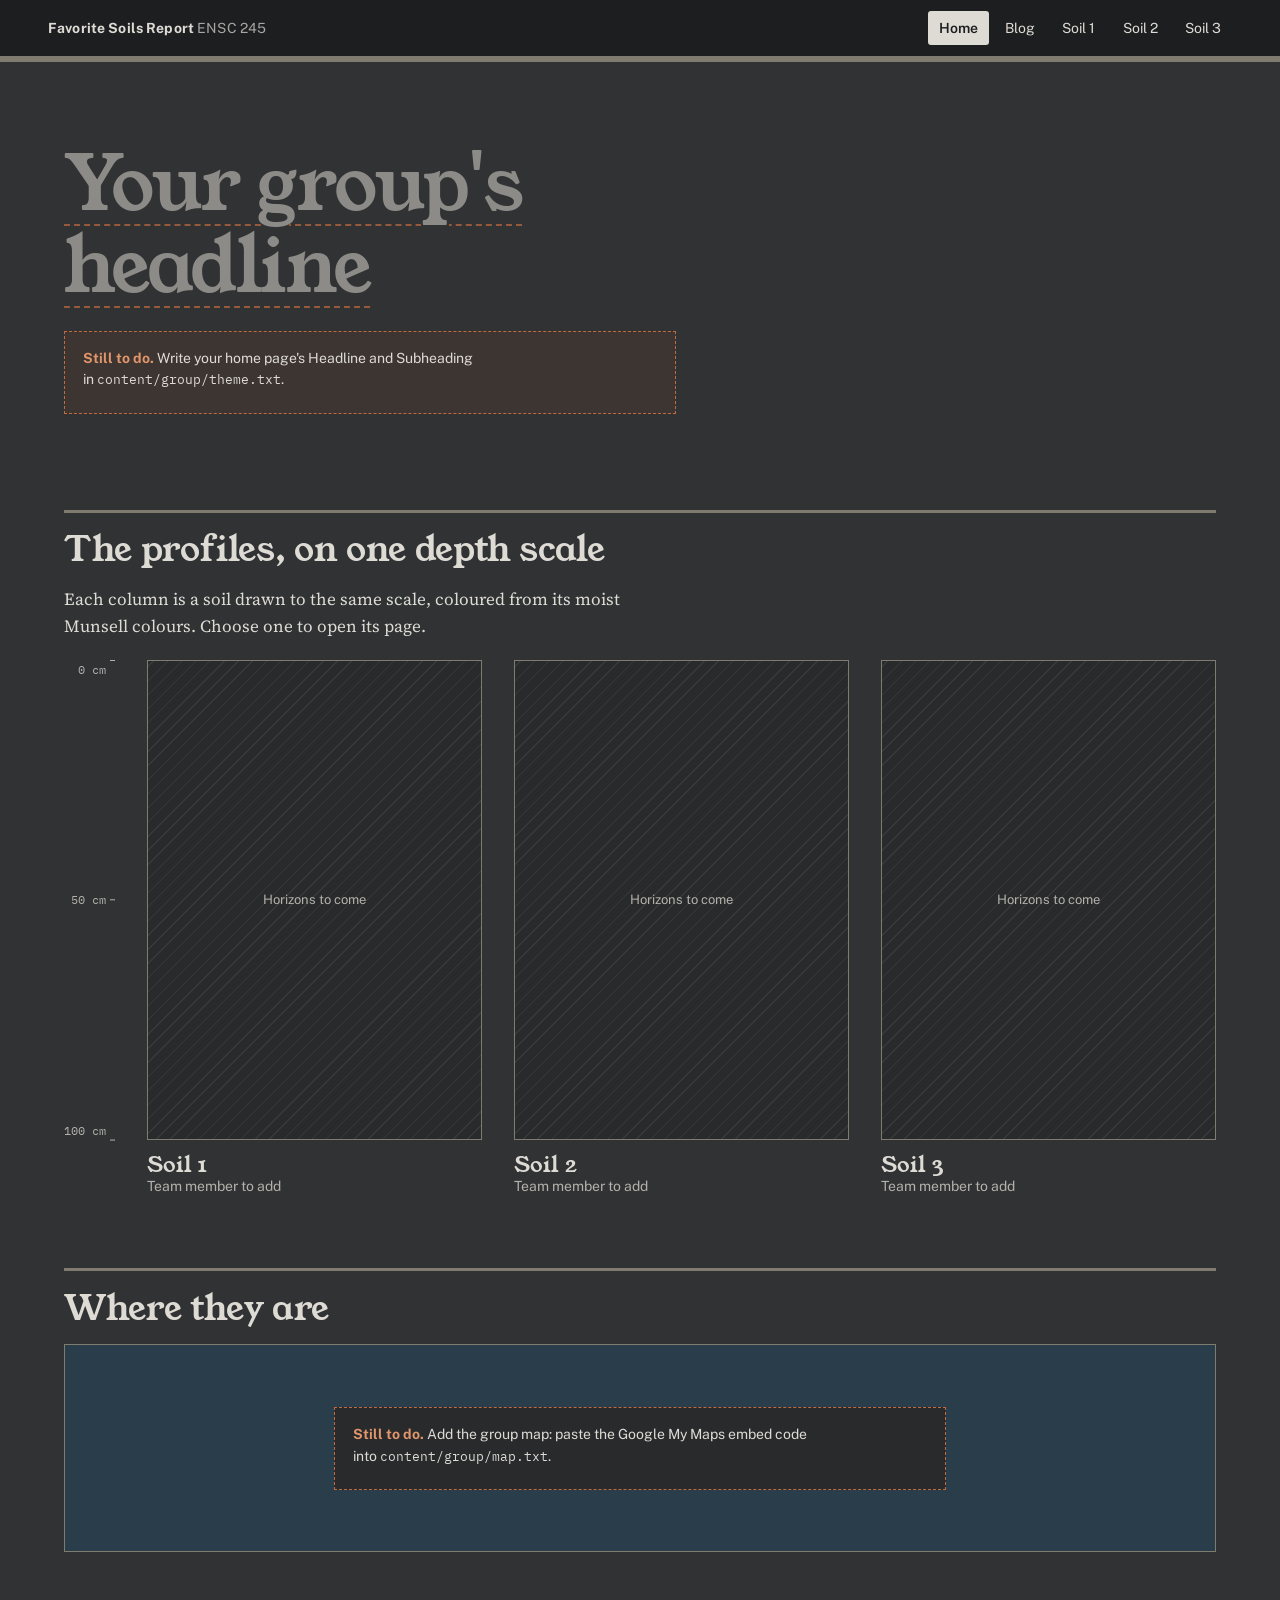
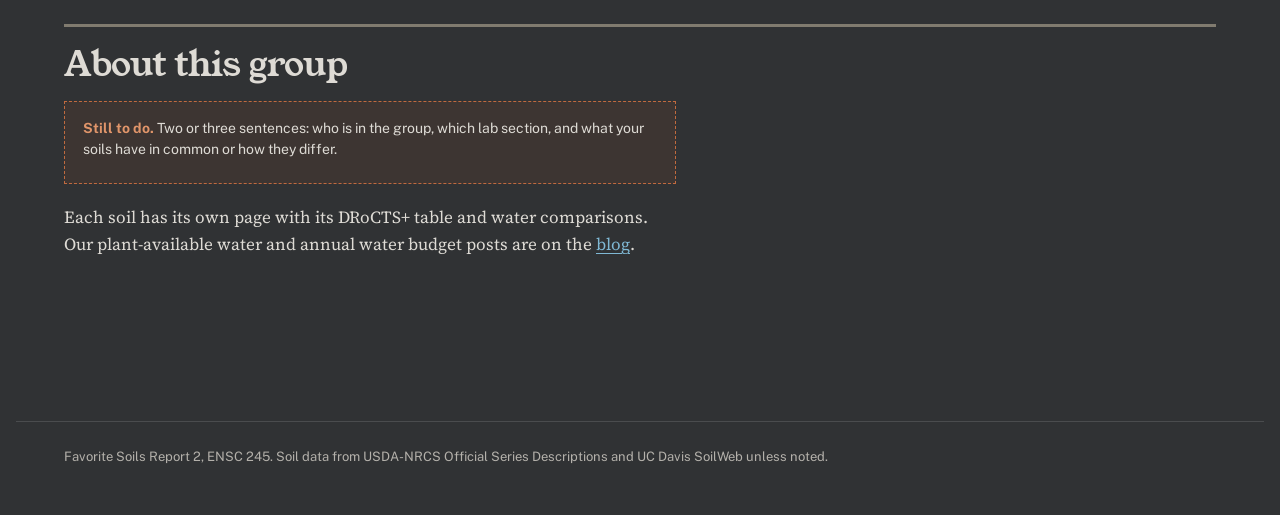
==== index.html @ afa5ed06 "Favorite Soils Report site template A blank, ready-to-use site for the ENSC 245 Favorite Soils Repor" ====
<!doctype html>
<html lang="en">
<head>
  <meta charset="utf-8">
  <meta name="viewport" content="width=device-width, initial-scale=1">
  <meta name="color-scheme" content="dark">
  <!-- The site is already dark; this asks the Dark Reader extension not to recolour it, so soil colours stay true. -->
  <meta name="darkreader-lock">
  <title>Favorite Soils Report | ENSC 245</title>
  <meta name="description" content="A group field guide to three favorite soils and their water, for ENSC 245.">
  <link rel="preconnect" href="https://fonts.googleapis.com">
  <link rel="preconnect" href="https://fonts.gstatic.com" crossorigin>
  <link rel="stylesheet" href="https://fonts.googleapis.com/css2?family=IBM+Plex+Mono:wght@400;500&family=Public+Sans:wght@400;500;600;700&family=Source+Serif+4:ital,opsz,wght@0,8..60,400;0,8..60,600;1,8..60,400&family=Young+Serif&display=swap">
  <link rel="stylesheet" href="css/site.css">
</head>
<body>
  <!-- You do not need to edit this file. The writing lives in the "content" folder. See README.md. -->
  <a class="skip" href="#main">Skip to content</a>
  <header class="masthead">
    <a class="site" href="index.html">Favorite Soils Report <span>ENSC 245</span></a>
    <nav aria-label="Site">
      <ul>
        <li><a href="index.html" aria-current="page">Home</a></li>
        <li><a href="blog.html">Blog</a></li>
        <li><a href="soil-1.html">Soil 1</a></li>
        <li><a href="soil-2.html">Soil 2</a></li>
        <li><a href="soil-3.html">Soil 3</a></li>
      </ul>
    </nav>
  </header>

  <main id="main">
    <div class="opener">
      <!-- Filled in from Headline and Subheading in content/group/theme.txt by js/theme.js. -->
      <h1 data-headline hidden></h1>
      <p class="lede" data-subheading hidden></p>
    </div>

    <section aria-labelledby="profiles">
      <h2 id="profiles">The profiles, on one depth scale</h2>
      <p>Each column is a soil drawn to the same scale, coloured from its moist Munsell colours. Choose one to open its page.</p>
      <div class="cores" data-cores></div>
    </section>

    <section aria-labelledby="where">
      <h2 id="where">Where they are</h2>
      <div class="map" data-map>
        <div class="todo"><p><strong>Still to do.</strong> Add the group map: paste the Google My Maps embed code into <code>content/group/map.txt</code>.</p></div>
      </div>
    </section>

    <section aria-labelledby="group">
      <h2 id="group">About this group</h2>
      <div data-about></div>
    </section>
  </main>

  <footer class="footer">
    Favorite Soils Report 2, ENSC 245. Soil data from USDA-NRCS Official Series Descriptions and UC Davis SoilWeb unless noted.
  </footer>
  <noscript><p style="padding:1rem">This site needs JavaScript turned on to show its content.</p></noscript>
  <script src="js/site.js"></script>
  <script src="js/theme.js"></script>
</body>
</html>
---- css/site.css ----
/* ------------------------------------------------------------------
   Favorite Soils Report: shared styles.
   The palette is taken from the soils themselves (10YR hues) with one
   water blue, because FSR 2 is about where the water goes.
------------------------------------------------------------------- */
:root {
  color-scheme: dark;
  /* A dark, low-glare scheme. Soil colours are never tinted by it: the
     profiles, chips and 3D model use the Munsell colours directly. */
  --ground: #303234;      /* the page */
  --sheet: #282a2c;       /* tables, figures and buttons */
  --ink: #dedbd5;         /* text */
  --ink-soft: #b4b1ab;
  --rule: #4a4c4e;        /* thin dividers */
  --line: #807b6f;        /* borders and section rules */
  --bar: #1d1e20;         /* masthead */
  --bar-ink: #dedbd5;     /* masthead text */
  --bar-hover: #34363a;
  --hatch: rgba(255, 255, 255, 0.07);
  --till: #746042;        /* 10YR 4/3 glacial till */
  --gley: #6b635b;        /* 10YR 4/1 gleyed horizons */
  --water: #7fb8d4;
  --water-deep: #a9d3e8;
  --water-wash: #2a3d4a;
  --rust: #9a4a22;        /* redox mottles */
  --rust-line: #c06a3f;
  --rust-text: #e0956a;
  --rust-wash: rgba(154, 74, 34, 0.12);
  --stage: #3a3f45;       /* behind the 3D model: a cool blue-grey */
  --stage-edge: #191b1e;
  --stage-ink: #d9d6cf;   /* ruler and notes on the stage */

  --display: "Young Serif", Georgia, serif;
  --read: "Source Serif 4", Georgia, serif;
  --label: "Public Sans", system-ui, sans-serif;
  --data: "IBM Plex Mono", ui-monospace, monospace;

  --measure: 68ch;
  --gutter: clamp(1rem, 4vw, 3rem);
}

*, *::before, *::after { box-sizing: border-box; }

/* Hidden for a moment while js/theme.js applies the group's theme, so the page doesn't flash. */
html.theme-loading body { visibility: hidden; }

html { scroll-behavior: smooth; scroll-padding-top: 5rem; }

body {
  margin: 0;
  background: var(--ground);
  color: var(--ink);
  font-family: var(--read);
  font-size: 1.0625rem;
  line-height: 1.62;
  -webkit-font-smoothing: antialiased;
  text-rendering: optimizeLegibility;
  overflow-wrap: break-word;   /* long web addresses wrap instead of widening the page */
}

::selection { background: var(--water); color: var(--bar); }
:focus-visible { outline: 2px solid var(--water); outline-offset: 3px; border-radius: 2px; }
html { scrollbar-color: var(--till) var(--ground); caret-color: var(--water); }

a { color: var(--water); text-decoration-thickness: 1px; text-underline-offset: 0.2em; }
a:hover { color: var(--water-deep); text-decoration-thickness: 2px; }

img { max-width: 100%; height: auto; display: block; }

h1, h2, h3 { font-family: var(--display); font-weight: 400; line-height: 1.08; text-wrap: balance; margin: 0; }
h1 { font-size: clamp(2.4rem, 6.2vw, 4.75rem); letter-spacing: -0.02em; }
h2 { font-size: clamp(1.6rem, 3vw, 2.2rem); letter-spacing: -0.01em; }
h3 { font-size: 1.25rem; line-height: 1.25; }
p { margin: 0 0 1.1em; max-width: var(--measure); text-wrap: pretty; }

.skip { position: absolute; left: -999px; top: 0; background: var(--bar); color: var(--ink); padding: 0.6rem 1rem; z-index: 20; }
.skip:focus { left: 0.5rem; top: 0.5rem; }

/* ---------- masthead ---------- */
.masthead {
  position: sticky; top: 0; z-index: 10;
  display: flex; align-items: center; justify-content: space-between; gap: 1rem;
  padding: 0.7rem var(--gutter);
  background: var(--bar); color: var(--bar-ink);
  font-family: var(--label); font-size: 0.875rem;
}
.masthead::after {
  content: ""; position: absolute; left: 0; right: 0; top: 100%; height: 6px;
  /* The group's own soils, in Munsell colours; built by site.js. */
  background: var(--strip, var(--line));
}
.masthead .site { color: inherit; text-decoration: none; font-weight: 700; letter-spacing: 0.01em; white-space: nowrap; }
.masthead .site span { font-weight: 400; opacity: 0.72; }
.masthead nav ul { display: flex; flex-wrap: wrap; gap: 0.15rem 0.3rem; margin: 0; padding: 0; list-style: none; justify-content: flex-end; }
.masthead nav a { display: block; padding: 0.35rem 0.7rem; color: inherit; text-decoration: none; border-radius: 3px; }
.masthead a:hover { color: inherit; }
.masthead nav a:hover { background: var(--bar-hover); }
.masthead nav a[aria-current="page"] { background: var(--bar-ink); color: var(--bar); font-weight: 600; }

/* ---------- page frame ---------- */
main { padding: 0 var(--gutter) 5rem; max-width: 78rem; margin: 0 auto; }
.opener { padding: clamp(2.5rem, 7vw, 5.5rem) 0 0; }
.opener h1 { max-width: 16ch; }
.opener + section, .opener + .soil { margin-top: clamp(0.5rem, 2vw, 1.5rem); }
.opener .lede { font-size: 1.25rem; line-height: 1.5; color: var(--ink-soft); margin-top: 1.4rem; max-width: 46ch; }
.opener h1 em { font-style: normal; color: var(--water); }
.opener h1.is-placeholder { color: var(--ink-soft); opacity: 0.7; text-decoration: underline dashed var(--rust-line); text-decoration-thickness: 2px; text-underline-offset: 0.18em; }
.opener .todo { margin-top: 1.4rem; }
section { padding-top: clamp(2.5rem, 6vw, 4.5rem); }
section > h2 { margin-bottom: 1.1rem; padding-top: 1.1rem; border-top: 3px solid var(--line); }

.footer {
  border-top: 1px solid var(--rule); margin-top: 4rem; padding: 1.5rem var(--gutter) 3rem;
  font-family: var(--label); font-size: 0.8125rem; color: var(--ink-soft);
  max-width: 78rem; margin-inline: auto;
}

/* ---------- soil cores (the profile drawings) ---------- */
.core { display: flex; flex-direction: column; border: 1.5px solid var(--line); background: var(--sheet); overflow: hidden; }
.core .hz {
  position: relative; display: flex; align-items: center; justify-content: center; min-height: 0; min-width: 0;
  color: #f4efe6; font-family: var(--data); font-size: 0.8125rem; font-weight: 500;
  border: 0; border-top: 1px solid rgba(255, 255, 255, 0.28); padding: 0; margin: 0; width: 100%;
  cursor: pointer; transition: filter 180ms ease-out, box-shadow 180ms ease-out;
}
.core .hz:first-child { border-top: 0; }
.core .hz.is-thin { color: transparent; }   /* too thin for its label; see fitCore() in site.js */
.core .hz:hover, .core .hz.is-on { filter: brightness(1.28) saturate(1.15); box-shadow: inset 0 0 0 2px #fff; z-index: 1; }
.core .hz:focus-visible { outline-offset: -4px; outline-color: #fff; }
.core.is-empty {
  background: repeating-linear-gradient(-45deg, transparent 0 9px, var(--hatch) 9px 10px), var(--sheet);
  align-items: center; justify-content: center; text-align: center;
  font-family: var(--label); font-size: 0.8125rem; color: var(--ink-soft); padding: 1rem;
}

/* home: three cores side by side, to one depth scale */
.cores { display: grid; grid-template-columns: auto repeat(3, minmax(0, 1fr)); gap: 0 clamp(0.75rem, 2.5vw, 2rem); align-items: stretch; margin-top: 0.5rem; }
.cores .scale { position: relative; width: 3.2rem; height: var(--core-h); font-family: var(--data); font-size: 0.75rem; color: var(--ink-soft); }
.cores .scale span { position: absolute; right: 0; transform: translateY(-50%); padding-right: 0.55rem; white-space: nowrap; }
.cores .scale span::after { content: ""; position: absolute; right: 0; top: 50%; width: 0.35rem; border-top: 1px solid var(--ink-soft); }
.cores .scale span:first-child { transform: none; }
.cores .scale span:first-child::after { top: 0; }
.cores .scale span:last-child { transform: translateY(-100%); }
.cores .scale span:last-child::after { top: 100%; }
.cores { --core-h: clamp(20rem, 52vw, 30rem); }
.cores a.col { display: grid; grid-template-rows: var(--core-h) auto; color: inherit; text-decoration: none; }
.cores a.col .core { height: var(--core-h); transition: transform 320ms cubic-bezier(0.16, 1, 0.3, 1), box-shadow 320ms cubic-bezier(0.16, 1, 0.3, 1); }
.cores a.col:hover .core { transform: translateY(-6px); box-shadow: 0 14px 22px -12px rgba(30, 26, 22, 0.55); }
.cores a.col .hz { cursor: inherit; }
.cores .cap { padding-top: 0.8rem; font-family: var(--label); font-size: 0.875rem; line-height: 1.35; color: var(--ink-soft); }
.cores .cap strong { display: block; font-family: var(--display); font-weight: 400; font-size: 1.35rem; color: var(--ink); line-height: 1.15; }
.cores .cap em { font-family: var(--read); }

/* soil page: sticky core beside the reading column */
.soil { display: grid; grid-template-columns: 9.5rem minmax(0, 1fr); gap: clamp(1.5rem, 4vw, 3.5rem); align-items: start; }
.rail { position: sticky; top: 4.25rem; padding-top: 1rem; }
.rail .wrap { display: grid; grid-template-columns: 1fr 2.6rem; height: min(72vh, 34rem); }
.rail .core { height: 100%; animation: drill 900ms cubic-bezier(0.16, 1, 0.3, 1) both; }
.rail .ticks { position: relative; font-family: var(--data); font-size: 0.6875rem; color: var(--ink-soft); }
.rail .ticks span { position: absolute; left: 0.4rem; transform: translateY(-50%); }
.rail .ticks span:first-child { transform: none; }
.rail .ticks span:last-child { transform: translateY(-100%); }
.rail figcaption { font-family: var(--label); font-size: 0.75rem; line-height: 1.4; color: var(--ink-soft); margin-top: 0.7rem; }
.rail figure { margin: 0; }
.readout { font-family: var(--data); font-size: 0.75rem; line-height: 1.5; min-height: 4.6em; margin-top: 0.6rem; padding-top: 0.6rem; border-top: 1px solid var(--rule); color: var(--ink); }
.readout b { font-weight: 500; font-size: 0.9375rem; }
@keyframes drill { from { clip-path: inset(0 0 100% 0); } to { clip-path: inset(0 0 0 0); } }

/* ---------- reference material ---------- */
dl.taxa { display: grid; grid-template-columns: max-content 1fr; gap: 0.35rem 1.5rem; margin: 0; max-width: var(--measure); }
dl.taxa dt { font-family: var(--label); font-size: 0.8125rem; font-weight: 600; color: var(--ink-soft); padding-top: 0.2em; }
dl.taxa dd { margin: 0; }

.table-wrap { overflow-x: auto; margin: 0 0 1rem; border: 1.5px solid var(--line); background: var(--sheet); }
table.drocts.wide { min-width: 40rem; }
table.drocts.wide th, table.drocts.wide td { white-space: nowrap; }
table.drocts { border-collapse: collapse; width: 100%; font-family: var(--data); font-size: 0.875rem; font-variant-numeric: tabular-nums; }
table.drocts caption { caption-side: top; text-align: left; padding: 0.8rem 0.9rem; font-family: var(--label); font-size: 0.875rem; color: var(--ink-soft); border-bottom: 1px solid var(--rule); }
table.drocts caption strong { color: var(--ink); }
table.drocts th, table.drocts td { padding: 0.5rem 0.9rem; text-align: left; vertical-align: top; }
table.drocts thead th { font-family: var(--label); font-size: 0.75rem; font-weight: 600; color: var(--ink-soft); border-bottom: 1.5px solid var(--line); vertical-align: bottom; }
table.drocts thead th small { display: block; font-weight: 400; }
table.drocts tbody tr { border-top: 1px solid var(--rule); transition: background-color 160ms ease-out; cursor: default; }
table.drocts tbody tr:first-child { border-top: 0; }
table.drocts tbody th { font-weight: 500; }
table.drocts tbody tr:hover, table.drocts tbody tr.is-on { background: var(--water-wash); }
table.drocts .part b { font-weight: 600; color: var(--ink-soft); }   /* "E:" / "B:" in a mixed horizon */
.chip { display: inline-block; width: 0.8rem; height: 0.8rem; margin-right: 0.45rem; border: 1px solid var(--line); vertical-align: -0.08em; }
.notes { font-family: var(--label); font-size: 0.8125rem; line-height: 1.55; color: var(--ink-soft); max-width: var(--measure); }
.notes p { margin-bottom: 0.4em; }

figure.plate { margin: 1.5rem 0; }
[data-body] > section:first-child { padding-top: 0; }
[data-body] ul, [data-about] ul, article.post ul { max-width: var(--measure); padding-left: 1.2rem; }
[data-body] h3, article.post h3 { margin: 1.5rem 0 0.5rem; }
article.post header h3 { margin: 0; font-size: 1.5rem; }
.table-wrap { max-width: 100%; }
.table-wrap + p, .table-wrap + .notes { margin-top: 1rem; }
figure.plate img { border: 1.5px solid var(--line); background: var(--sheet); width: 100%; }
figure.plate figcaption { font-family: var(--label); font-size: 0.8125rem; line-height: 1.45; color: var(--ink-soft); margin-top: 0.55rem; max-width: var(--measure); }

ol.story { margin: 1.25rem 0 1.25rem; padding: 0; list-style: none; counter-reset: step; max-width: var(--measure); }
ol.story li { counter-increment: step; display: grid; grid-template-columns: 2rem 1fr; gap: 0.25rem; padding: 0.55rem 0; border-top: 1px solid var(--rule); }
ol.story li::before { content: counter(step); font-family: var(--data); font-size: 0.8125rem; color: var(--ink-soft); padding-top: 0.25em; }

/* ---------- "still to write" slots: delete each one as you fill it ---------- */
.todo {
  border: 1.5px dashed var(--rust-line); background: var(--rust-wash);
  padding: 1rem 1.15rem; margin: 0 0 1.25rem; max-width: var(--measure);
  font-family: var(--label); font-size: 0.875rem; line-height: 1.55; color: var(--ink);
}
.todo strong { color: var(--rust-text); font-weight: 700; }
.todo ul { margin: 0.4rem 0 0; padding-left: 1.1rem; }
.todo p { margin-bottom: 0.4em; }
.todo code { font-family: var(--data); font-size: 0.8125rem; }

/* ---------- map ---------- */
.map { border: 1.5px solid var(--line); background: var(--water-wash); min-height: 13rem; display: grid; place-items: center; padding: 1.5rem; }
.map .todo { margin: 0; background: var(--sheet); }
.map iframe { width: 100%; height: 100%; border: 0; }
.map:has(iframe) { padding: 0; aspect-ratio: 16 / 9; }

/* ---------- blog ---------- */
.jump { display: flex; flex-wrap: wrap; gap: 0.4rem 1.5rem; padding: 0; margin: 1.5rem 0 0; list-style: none; font-family: var(--label); font-size: 0.9375rem; }
article.post { padding: 1.75rem 0; border-top: 1px solid var(--rule); }
article.post:first-of-type { border-top: 0; padding-top: 0.5rem; }
article.post header { margin-bottom: 0.9rem; }
article.post .by { font-family: var(--label); font-size: 0.8125rem; color: var(--ink-soft); margin: 0.35rem 0 0; }

/* ---------- pager ---------- */
.pager { display: flex; justify-content: space-between; gap: 1rem; flex-wrap: wrap; margin-top: 4rem; padding-top: 1.25rem; border-top: 3px solid var(--line); font-family: var(--label); font-size: 0.9375rem; }

/* ---------- 3D monolith (drawn by js/soil3d.js) ---------- */
.monolith { margin: 0; display: grid; grid-template-columns: minmax(0, 1fr) 15.5rem; gap: 0.75rem 1.5rem; align-items: start; }
.monolith .stage {
  position: relative; height: min(74vh, 40rem); border: 1.5px solid var(--line); overflow: hidden;
  background: radial-gradient(ellipse at 50% 40%, var(--stage) 0 30%, var(--stage-edge) 100%);
}
.monolith .stage canvas { display: block; width: 100%; height: 100%; cursor: grab; }
.monolith .stage canvas:active { cursor: grabbing; }
.monolith .stage-note { position: absolute; inset: 0; display: grid; place-items: center; margin: 0; max-width: none; font-family: var(--label); font-size: 0.875rem; color: var(--stage-ink); }
.monolith .bar { grid-column: 1; display: flex; flex-wrap: wrap; gap: 0.5rem; }
.monolith .bar button {
  font-family: var(--label); font-size: 0.8125rem; font-weight: 600; color: var(--ink);
  background: var(--sheet); border: 1.5px solid var(--line); border-radius: 3px; padding: 0.4rem 0.85rem; cursor: pointer;
  transition: background-color 160ms ease-out, color 160ms ease-out;
}
.monolith .bar button:hover { background: var(--water-wash); }
.monolith .bar button[aria-pressed="true"] { background: var(--ink); color: var(--ground); }
.monolith .bar button[hidden] { display: none; }
.monolith:not(:has(canvas)) .bar { visibility: hidden; }
.monolith .card { grid-column: 2; grid-row: 1 / span 2; border-top: 3px solid var(--line); padding-top: 0.8rem; font-family: var(--data); font-size: 0.8125rem; line-height: 1.5; }
.monolith .card h3 { font-family: var(--data); font-weight: 500; font-size: 1.5rem; margin-bottom: 0.8rem; }
.monolith .card h3 small { display: block; font-family: var(--label); font-size: 0.8125rem; font-weight: 400; color: var(--ink-soft); margin-top: 0.3rem; }
.monolith .card dl { display: grid; grid-template-columns: max-content 1fr; gap: 0.35rem 0.9rem; margin: 0; }
.monolith .card dt { font-family: var(--label); font-size: 0.75rem; font-weight: 600; color: var(--ink-soft); padding-top: 0.1em; }
.monolith .card dd { margin: 0; }
.monolith .card h4 { font-family: var(--label); font-size: 0.75rem; font-weight: 600; letter-spacing: 0.02em; color: var(--ink-soft); margin: 1.1rem 0 0.5rem; padding-top: 0.7rem; border-top: 1px solid var(--rule); }
.monolith .card dd .chip { margin-right: 0.3rem; }
.monolith .card-hint { font-family: var(--label); color: var(--ink-soft); }
.monolith figcaption { grid-column: 1 / -1; font-family: var(--label); font-size: 0.8125rem; line-height: 1.45; color: var(--ink-soft); max-width: var(--measure); }

/* the soil's history, played on the 3D model (see history.txt) */
.monolith .bar .history-btn { background: var(--water-wash); border-color: var(--water); }
.monolith .bar .history-btn[aria-pressed="true"] { background: var(--water); color: var(--bar); }
.monolith .bar button:disabled { opacity: 0.45; cursor: default; }
.monolith .history { grid-column: 2; grid-row: 1 / span 2; border-top: 3px solid var(--water); padding-top: 0.8rem; font-family: var(--label); }
.monolith .card[hidden] { display: none; }
.monolith .history[hidden] { display: none; }
.history .history-when { margin: 0 0 0.2rem; font-family: var(--data); font-size: 0.8125rem; color: var(--water-deep); max-width: none; }
.history h3 { font-size: 1.35rem; margin: 0 0 0.45rem; }
.history h3:focus { outline: none; }
.history .history-text { font-family: var(--read); font-size: 1rem; margin-bottom: 0.35rem; }
.history .history-source { font-size: 0.75rem; color: var(--ink-soft); margin-bottom: 0.9rem; }
.history .timeline { position: relative; height: 2.6rem; margin: 0 0.5rem 0.4rem; }
.history .track { position: absolute; left: 0; right: 0; top: 0.7rem; height: 3px; background: var(--rule); --done: 0%; }
.history .track::after { content: ""; position: absolute; left: 0; top: 0; bottom: 0; width: var(--done); background: var(--water); transition: width 600ms ease-out; }
.history .ticks button {
  position: absolute; top: 0.32rem; width: 0.85rem; height: 0.85rem; margin-left: -0.425rem; padding: 0;
  border-radius: 50%; border: 2px solid var(--rule); background: var(--ground); cursor: pointer;
}
.history .ticks button.is-past { border-color: var(--water); background: var(--water); }
.history .ticks button.is-on { border-color: var(--ink); background: var(--water); transform: scale(1.35); }
.history .timeline .end { position: absolute; top: 1.45rem; font-family: var(--data); font-size: 0.6875rem; color: var(--ink-soft); white-space: nowrap; }
.history .timeline .start { left: -0.5rem; }
.history .timeline .now { right: -0.5rem; }
.history .history-controls { display: flex; flex-wrap: wrap; gap: 0.5rem; }
.history .history-controls button {
  font-family: var(--label); font-size: 0.8125rem; font-weight: 600; color: var(--ink);
  background: var(--sheet); border: 1.5px solid var(--line); border-radius: 3px; padding: 0.4rem 0.85rem; cursor: pointer;
}
.history .history-controls button:hover:not(:disabled) { background: var(--water-wash); }
.history .history-controls button:disabled { opacity: 0.45; cursor: default; }
details.history-list { margin-top: 1rem; max-width: var(--measure); font-family: var(--label); font-size: 0.875rem; }
details.history-list summary { cursor: pointer; font-weight: 600; color: var(--water); }
details.history-list ol { padding-left: 1.3rem; margin: 0.6rem 0 0; }
details.history-list li { margin-bottom: 0.6rem; line-height: 1.5; }
details.history-list small { color: var(--ink-soft); }

/* ---------- small screens ---------- */
@media (max-width: 760px) {
  body { font-size: 1rem; }
  .masthead { flex-direction: column; align-items: flex-start; gap: 0.4rem; padding-block: 0.6rem; }
  .masthead nav ul { justify-content: flex-start; margin-left: -0.7rem; }
  .soil { grid-template-columns: minmax(0, 1fr); }
  .rail { position: static; padding-top: 0; }
  .rail .wrap { grid-template-columns: 1fr; height: auto; }
  .rail .core { flex-direction: row; height: 3.5rem; }
  .rail .core .hz { border-top: 0; border-left: 1px solid rgba(255, 255, 255, 0.28); font-size: 0.6875rem; }
  .rail .core .hz:first-child { border-left: 0; }
  .rail .ticks { display: none; }
  @keyframes drill { from { clip-path: inset(0 100% 0 0); } to { clip-path: inset(0 0 0 0); } }
  .cores { grid-template-columns: auto repeat(3, minmax(0, 1fr)); gap: 0 0.5rem; --core-h: 19rem; }
  .cores .scale { width: 2.6rem; font-size: 0.6875rem; }
  .cores .cap strong { font-size: 1.05rem; }
  .cores .cap { font-size: 0.75rem; }
  .cores .core .hz { font-size: 0.6875rem; }
  dl.taxa { grid-template-columns: 1fr; gap: 0; }
  dl.taxa dd { margin-bottom: 0.6rem; }
  .monolith { grid-template-columns: minmax(0, 1fr); }
  .monolith .stage { height: min(58vh, 30rem); }
  .monolith .card { grid-column: 1; grid-row: auto; }
  .monolith .history { grid-column: 1; grid-row: auto; }
}

@media (prefers-reduced-motion: reduce) {
  html { scroll-behavior: auto; }
  .rail .core { animation: none; }
  .cores a.col .core, .core .hz, table.drocts tbody tr, .monolith .bar button, .history .track::after { transition: none; }
}

@media print {
  :root { color-scheme: light; --ground: #fff; --sheet: #fff; --ink: #1e1a16; --ink-soft: #4d453c; --rule: #bdb6a8; --line: #1e1a16; --water: #175a78; --rust-text: #843c19; --rust-wash: transparent; }
  .masthead, .rail, .todo, .pager, .monolith-section { display: none; }
  .soil { display: block; }
  body { background: #fff; }
}
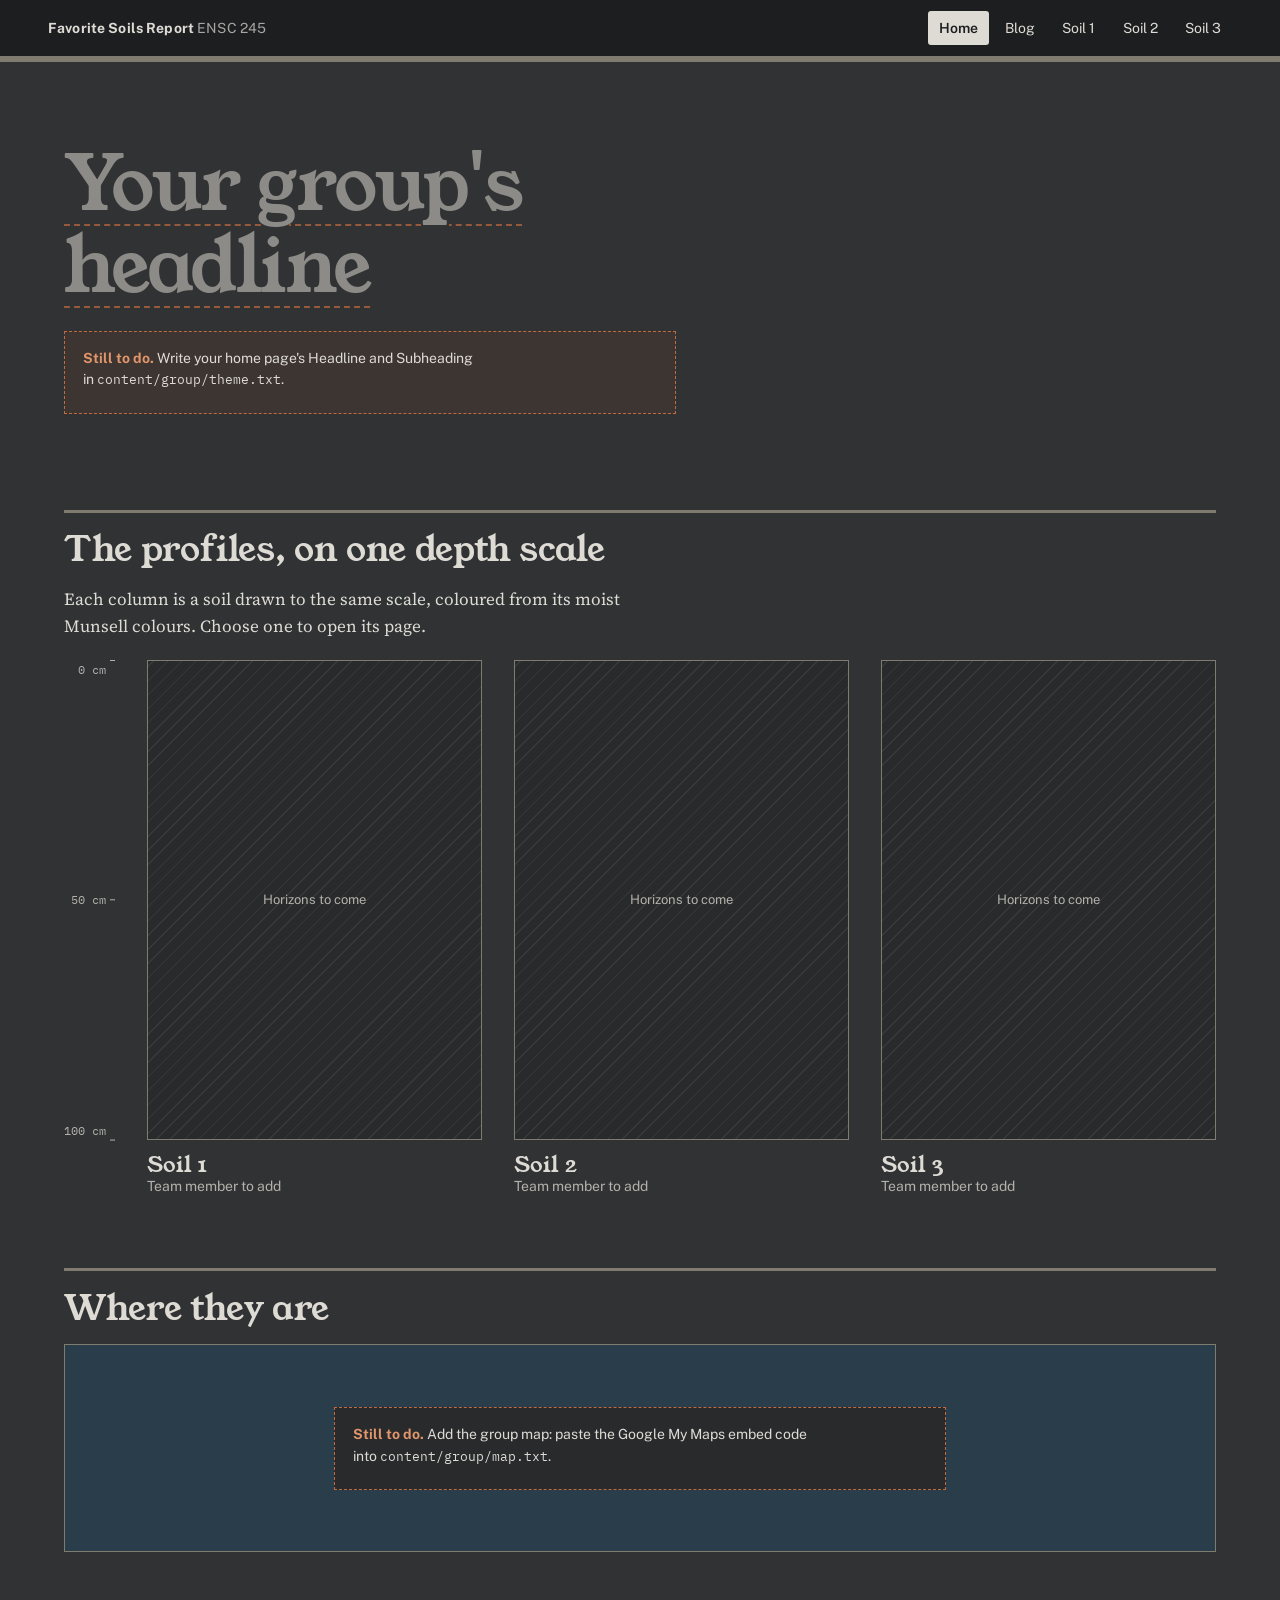
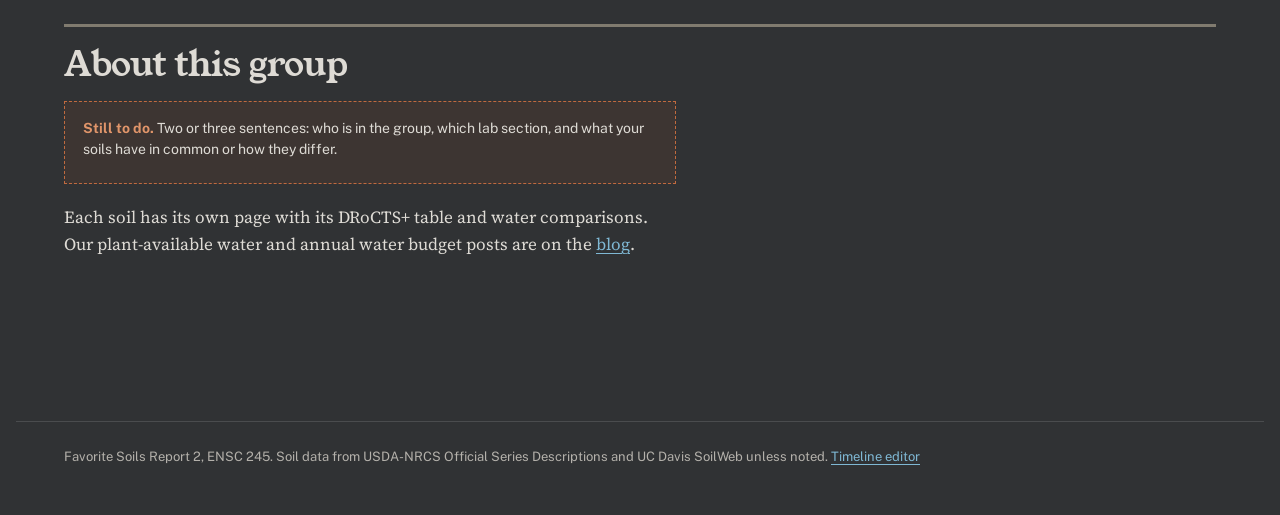
==== commit 3aa5bc2d: "Add a timeline editor for "Play its history" history-editor.html lets a group build each soil's hist" ====
--- a/index.html
+++ b/index.html
@@ -57,6 +57,7 @@
 
   <footer class="footer">
     Favorite Soils Report 2, ENSC 245. Soil data from USDA-NRCS Official Series Descriptions and UC Davis SoilWeb unless noted.
+    <a href="history-editor.html">Timeline editor</a>
   </footer>
   <noscript><p style="padding:1rem">This site needs JavaScript turned on to show its content.</p></noscript>
   <script src="js/site.js"></script>
--- a/css/site.css
+++ b/css/site.css
@@ -297,6 +297,52 @@
 details.history-list li { margin-bottom: 0.6rem; line-height: 1.5; }
 details.history-list small { color: var(--ink-soft); }
 
+/* ---------- the timeline editor (history-editor.html) ---------- */
+.tool {
+  display: inline-block; font-family: var(--label); font-size: 0.8125rem; font-weight: 600; color: var(--ink); text-decoration: none;
+  background: var(--sheet); border: 1.5px solid var(--line); border-radius: 3px; padding: 0.4rem 0.85rem; cursor: pointer;
+}
+.tool:hover:not(:disabled) { background: var(--water-wash); color: var(--ink); }
+.tool[aria-pressed="true"] { background: var(--ink); color: var(--ground); }
+.tool:disabled { opacity: 0.45; cursor: default; }
+.tool.small { font-size: 0.75rem; padding: 0.25rem 0.6rem; }
+.tool[hidden], [data-github-help][hidden] { display: none; }
+.editor code { font-family: var(--data); font-size: 0.875em; }
+.soil-picker { display: flex; flex-wrap: wrap; gap: 0.5rem; margin-bottom: 0.6rem; }
+.state-key { list-style: none; padding: 0; margin: 0 0 0.8rem; font-family: var(--label); font-size: 0.875rem; display: grid; gap: 0.35rem; }
+.state-key li { display: flex; align-items: center; gap: 0.5rem; }
+.key-chip { width: 2.4rem; height: 1rem; border: 1px solid var(--line); flex: none; --hz: #745c3c; }
+.stage-list { list-style: none; padding: 0; margin: 1rem 0; }
+.stage-card { display: grid; grid-template-columns: 6.5rem minmax(0, 1fr); gap: 1.25rem; padding: 1.1rem 0; border-top: 1px solid var(--rule); }
+.mini-column { display: flex; flex-direction: column; height: 17rem; border: 1.5px solid var(--line); background: var(--sheet); align-self: start; }
+.mini-hz {
+  flex: 1 1 0; min-height: 1.15rem; border: 0; border-top: 1px solid rgba(255, 255, 255, 0.25); margin: 0; padding: 0;
+  font-family: var(--data); font-size: 0.6875rem; font-weight: 500; color: #f4efe6; cursor: pointer; text-shadow: 0 1px 2px rgba(0, 0, 0, 0.6);
+}
+.mini-hz:first-child { border-top: 0; }
+.mini-hz:hover:not(:disabled) { outline: 2px solid var(--water); outline-offset: -2px; }
+.mini-hz:disabled { cursor: default; }
+/* not there yet, laid down (raw), starts forming, finished */
+.is-0 { background: repeating-linear-gradient(-45deg, transparent 0 6px, var(--hatch) 6px 7px); color: var(--ink-soft); text-shadow: none; }
+.is-1 { background: color-mix(in srgb, var(--hz) 45%, #c9c2b6); }
+.is-2 { background: repeating-linear-gradient(135deg, var(--hz) 0 7px, color-mix(in srgb, var(--hz) 45%, #c9c2b6) 7px 14px); }
+.is-3 { background: var(--hz); }
+.stage-fields { display: grid; grid-template-columns: repeat(2, minmax(0, 1fr)); gap: 0.7rem 1rem; align-content: start; }
+.stage-number { grid-column: 1 / -1; margin: 0; font-family: var(--data); font-size: 0.8125rem; color: var(--water); }
+.field { display: grid; gap: 0.25rem; font-family: var(--label); font-size: 0.8125rem; font-weight: 600; color: var(--ink-soft); }
+.field.wide { grid-column: 1 / -1; }
+.field small { font-weight: 400; }
+.field input, .field textarea, .raw-text textarea {
+  font: 400 0.9375rem var(--read); color: var(--ink); background: var(--sheet);
+  border: 1.5px solid var(--line); border-radius: 3px; padding: 0.45rem 0.6rem; width: 100%;
+}
+.field input:focus, .field textarea:focus { outline: 2px solid var(--water); outline-offset: 1px; }
+.stage-tools { grid-column: 1 / -1; display: flex; flex-wrap: wrap; gap: 0.4rem; }
+.save-steps { padding-left: 1.3rem; max-width: var(--measure); font-family: var(--label); font-size: 0.9375rem; }
+.save-steps li { margin-bottom: 0.8rem; }
+.raw-text summary { cursor: pointer; font-family: var(--label); font-weight: 600; color: var(--water); }
+.raw-text textarea { font-family: var(--data); font-size: 0.8125rem; margin-top: 0.5rem; }
+
 /* ---------- small screens ---------- */
 @media (max-width: 760px) {
   body { font-size: 1rem; }
@@ -321,6 +367,8 @@
   .monolith .stage { height: min(58vh, 30rem); }
   .monolith .card { grid-column: 1; grid-row: auto; }
   .monolith .history { grid-column: 1; grid-row: auto; }
+  .stage-card { grid-template-columns: 4.8rem minmax(0, 1fr); gap: 0.8rem; }
+  .stage-fields { grid-template-columns: minmax(0, 1fr); }
 }
 
 @media (prefers-reduced-motion: reduce) {
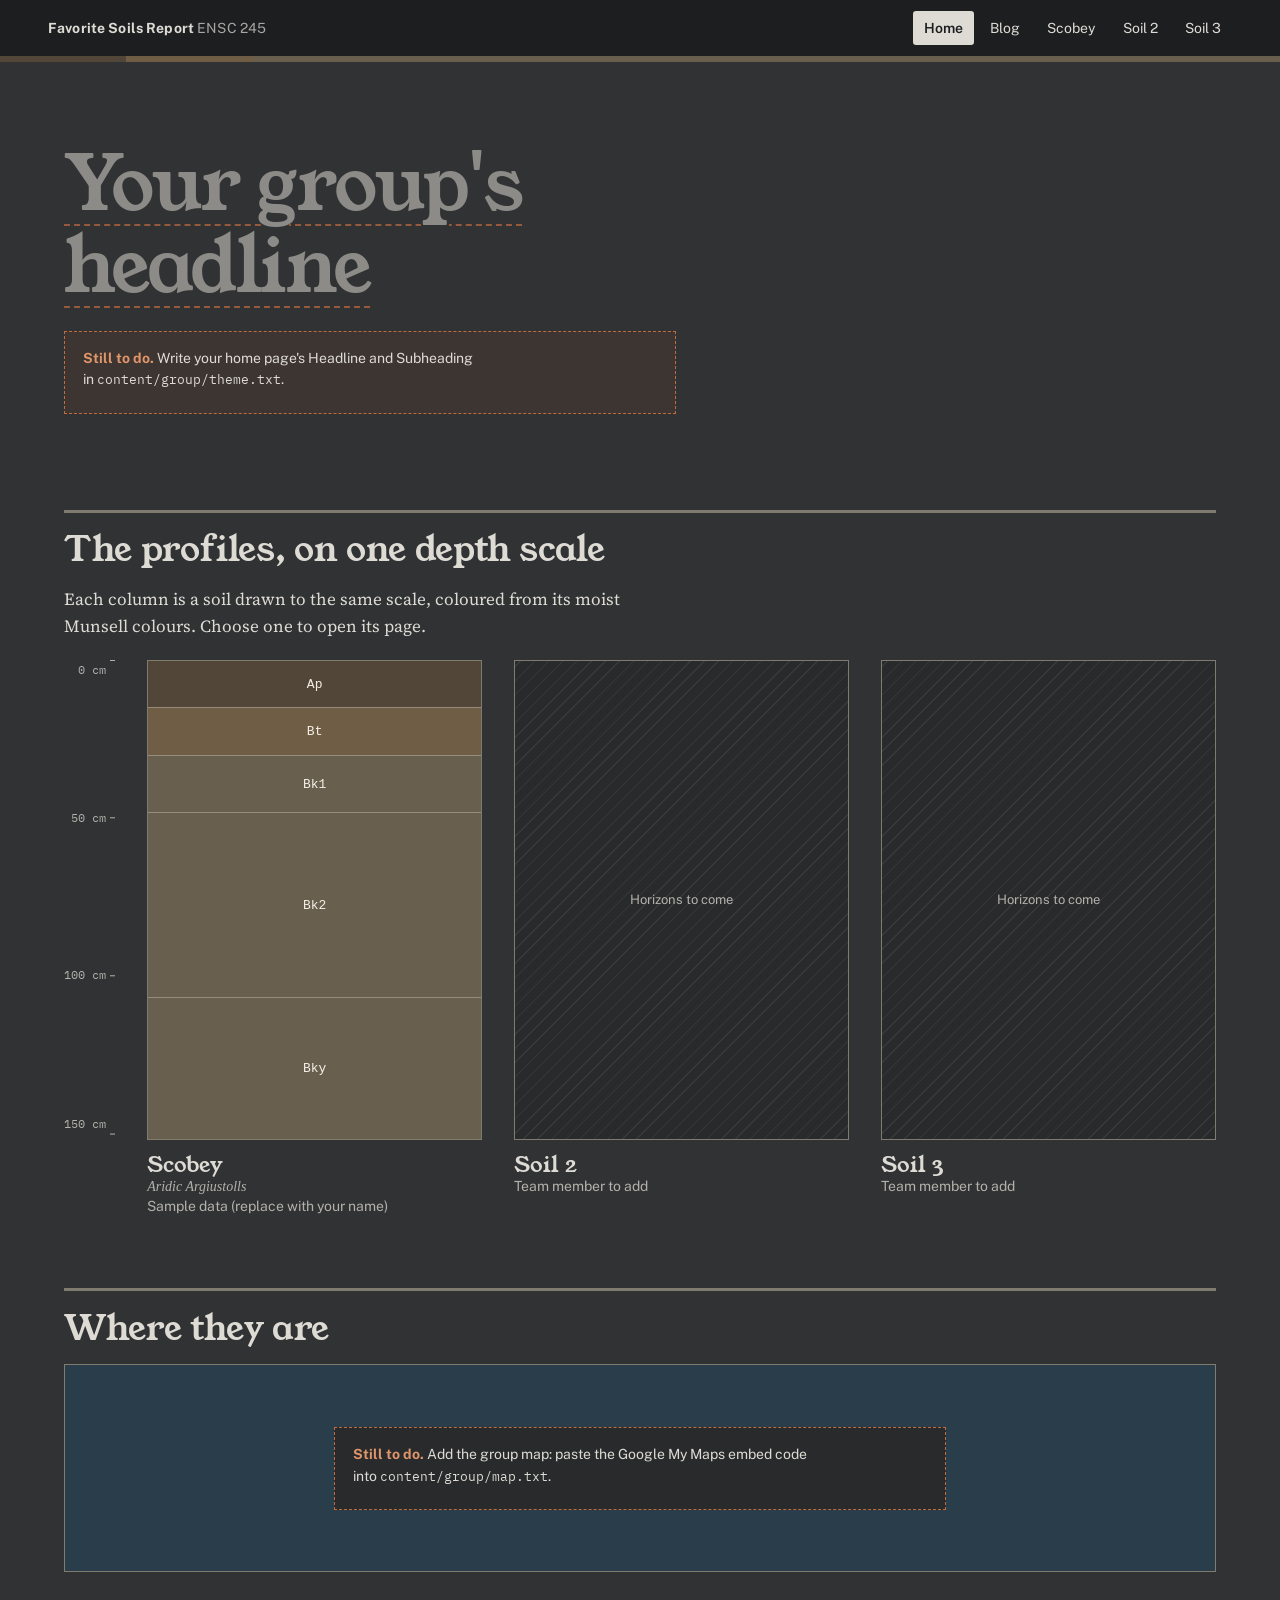
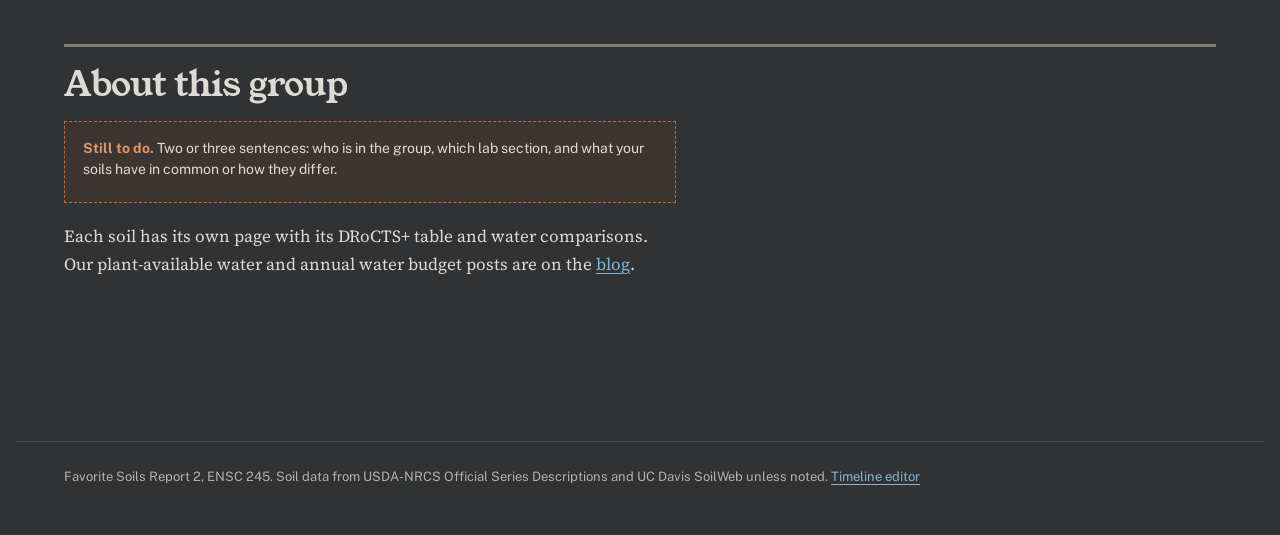
==== commit 6aa4af4b: "Version the CSS and JS links so browsers load updated files Each page's stylesheet and script links " ====
--- a/index.html
+++ b/index.html
@@ -11,7 +11,7 @@
   <link rel="preconnect" href="https://fonts.googleapis.com">
   <link rel="preconnect" href="https://fonts.gstatic.com" crossorigin>
   <link rel="stylesheet" href="https://fonts.googleapis.com/css2?family=IBM+Plex+Mono:wght@400;500&family=Public+Sans:wght@400;500;600;700&family=Source+Serif+4:ital,opsz,wght@0,8..60,400;0,8..60,600;1,8..60,400&family=Young+Serif&display=swap">
-  <link rel="stylesheet" href="css/site.css">
+  <link rel="stylesheet" href="css/site.css?v=4">
 </head>
 <body>
   <!-- You do not need to edit this file. The writing lives in the "content" folder. See README.md. -->
@@ -60,7 +60,7 @@
     <a href="history-editor.html">Timeline editor</a>
   </footer>
   <noscript><p style="padding:1rem">This site needs JavaScript turned on to show its content.</p></noscript>
-  <script src="js/site.js"></script>
-  <script src="js/theme.js"></script>
+  <script src="js/site.js?v=4"></script>
+  <script src="js/theme.js?v=4"></script>
 </body>
 </html>
